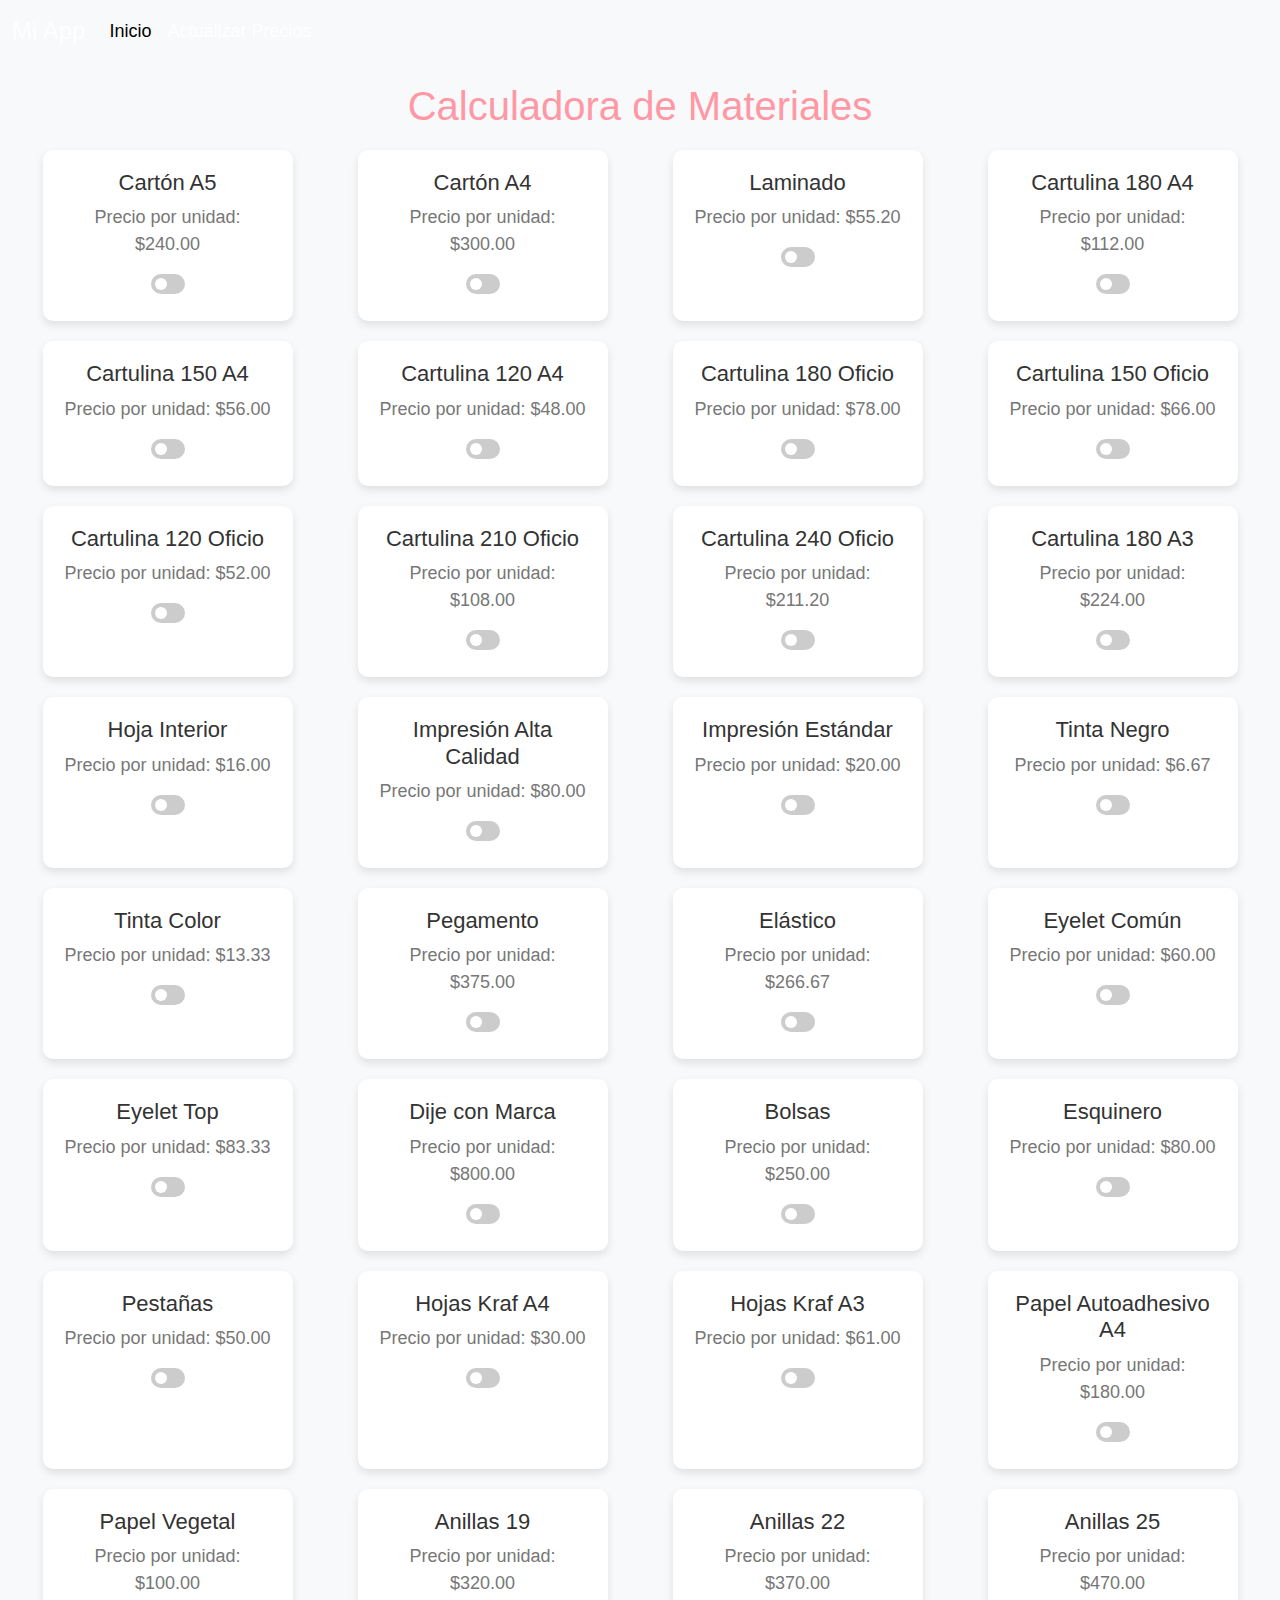
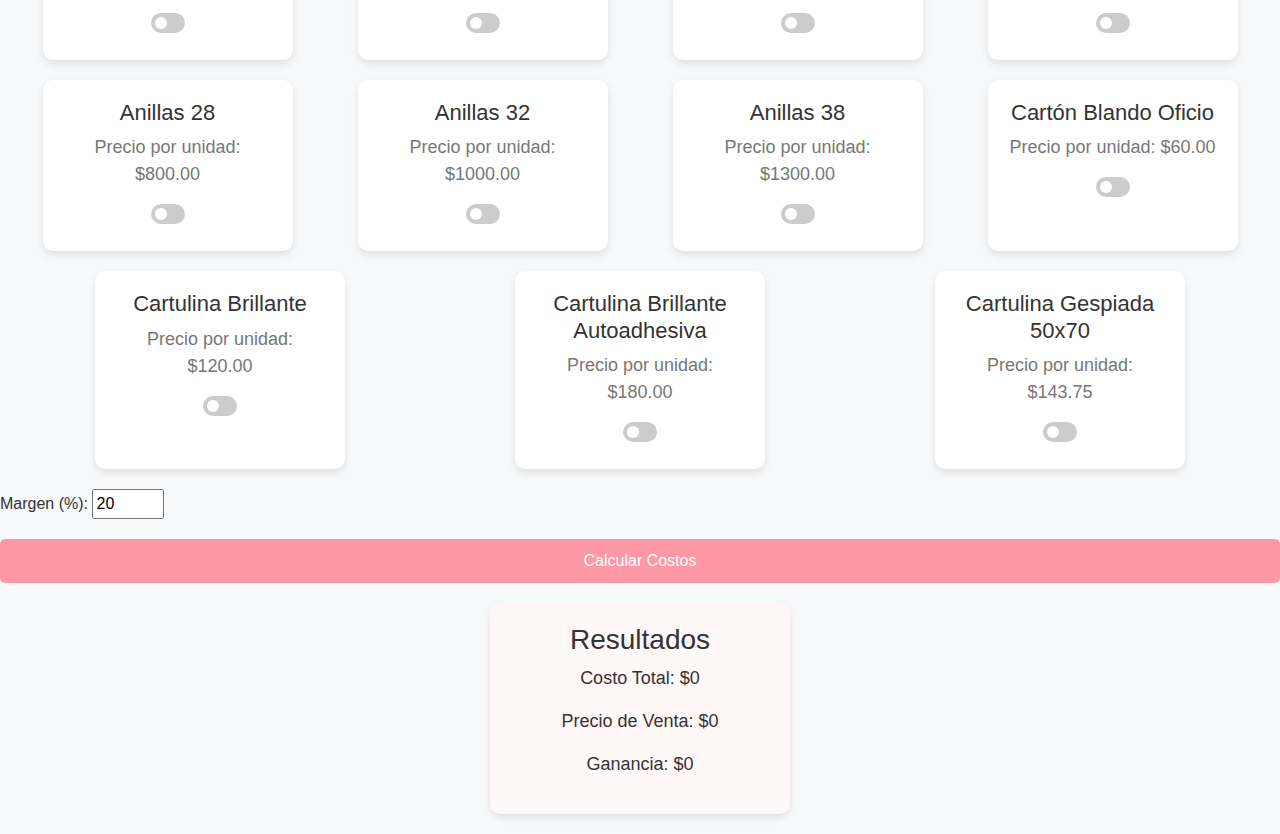
==== index.html @ b8311b7b "Primer commit" ====
<!DOCTYPE html>
<html lang="en">

<head>
    <meta charset="UTF-8">
    <meta name="viewport" content="width=device-width, initial-scale=1.0">
    <title>Calculadora de Materiales</title>
    <link href="https://cdn.jsdelivr.net/npm/bootstrap@5.3.0-alpha1/dist/css/bootstrap.min.css" rel="stylesheet">
    <link rel="stylesheet" href="estilos.css">
</head>

<body>
    <nav class="navbar navbar-expand-lg navbar-light bg-light">
        <div class="container-fluid">
            <a class="navbar-brand" href="#">Mi App</a>
            <button class="navbar-toggler" type="button" data-bs-toggle="collapse" data-bs-target="#navbarNav"
                aria-controls="navbarNav" aria-expanded="false" aria-label="Toggle navigation">
                <span class="navbar-toggler-icon"></span>
            </button>
            <div class="collapse navbar-collapse" id="navbarNav">
                <ul class="navbar-nav">
                    <li class="nav-item">
                        <a class="nav-link active" aria-current="page" href="index.html">Inicio</a>
                    </li>
                    <li class="nav-item">
                        <a class="nav-link" href="pages/update-precios.html">Actualizar Precios</a>
                    </li>
                </ul>
            </div>
        </div>
    </nav>

    <h1>Calculadora de Materiales</h1>

    <div class="material-card-container" id="material-card-container">
        <!-- Las tarjetas serán generadas dinámicamente aquí -->
    </div>

    <label for="margen">Margen (%):</label>
    <input type="number" id="margen" value="20" min="0" max="100">
    <button id="calculate-costs-btn">Calcular Costos</button>

    <div id="resultados">
        <h3>Resultados</h3>
        <p id="costo-total">Costo Total: $0</p>
        <p id="precio-venta">Precio de Venta: $0</p>
        <p id="ganancia">Ganancia: $0</p>
    </div>



    <script src="index.js"></script>
    <script src="https://cdn.jsdelivr.net/npm/bootstrap@5.3.0-alpha1/dist/js/bootstrap.bundle.min.js"></script>
</body>
</body>

</html>
---- estilos.css ----
/* Tipografía global */
body {
    font-family: 'Roboto', sans-serif;
    background-color: #f8f9fa;
    /* Fondo claro */
    color: #333;
    /* Texto en color oscuro */
    margin: 0;
    padding: 0;
}

/* Estilos del Navbar */
.navbar {
    background-color: #FF98A5;
    /* Color principal de tu página */
}

.navbar .navbar-brand {
    color: white;
    font-size: 24px;
}

.navbar .nav-link {
    color: white;
    font-size: 18px;
}

.navbar .nav-link:hover {
    color: #f5f5f5;
}

/* Estilo de encabezados */
h1,
h2 {
    color: #FF98A5;
    /* Color principal */
    text-align: center;
    margin-top: 20px;
}

/* Estilos para las tarjetas de los materiales */
.material-card-container {
    display: flex;
    flex-wrap: wrap;
    justify-content: space-around;
    gap: 20px;
    margin: 20px;
}

.material-card {
    background-color: #fff;
    border-radius: 10px;
    padding: 20px;
    box-shadow: 0 4px 8px rgba(0, 0, 0, 0.1);
    width: 250px;
    text-align: center;
    transition: transform 0.2s ease-in-out;
}

.material-card:hover {
    transform: translateY(-5px);
    /* Efecto de elevación */
}

.material-card h3 {
    font-size: 22px;
    color: #333;
}

.material-card p {
    font-size: 18px;
    color: #777;
}

/* Estilos para los botones */
button {
    background-color: #FF98A5;
    color: white;
    padding: 10px 20px;
    border: none;
    border-radius: 5px;
    cursor: pointer;
    margin-top: 20px;
    display: block;
    width: 100%;
}

button:hover {
    background-color: #ff6578;
}

/* Estilos del contenedor de resultados */
#resultados {
    margin: 20px auto;
    padding: 20px;
    background-color: #fff7f8;
    border-radius: 10px;
    box-shadow: 0 4px 8px rgba(0, 0, 0, 0.1);
    width: 300px;
    text-align: center;
}

#resultados p {
    font-size: 18px;
    color: #333;
}

/* Estilos del formulario de añadir nuevo material */
form#add-material-form {
    background-color: #fff;
    padding: 20px;
    border-radius: 10px;
    box-shadow: 0 4px 8px rgba(0, 0, 0, 0.1);
    margin: 20px auto;
    width: 300px;
    text-align: center;
}

form#add-material-form label {
    display: block;
    margin-bottom: 10px;
    font-size: 16px;
    color: #333;
}

form#add-material-form input {
    width: calc(100% - 20px);
    padding: 10px;
    margin-bottom: 15px;
    border-radius: 5px;
    border: 1px solid #ddd;
}

form#add-material-form button {
    background-color: #FF98A5;
    color: white;
    padding: 10px;
    border: none;
    border-radius: 5px;
    cursor: pointer;
}

form#add-material-form button:hover {
    background-color: #ff6578;
}

/* Estilos para el interruptor */
.switch {
    position: relative;
    display: inline-block;
    width: 34px;
    height: 20px;
}

.switch input {
    display: none;
}

.slider {
    position: absolute;
    cursor: pointer;
    top: 0;
    left: 0;
    right: 0;
    bottom: 0;
    background-color: #ccc;
    transition: .4s;
    border-radius: 34px;
}

.slider:before {
    position: absolute;
    content: "";
    height: 12px;
    width: 12px;
    left: 4px;
    bottom: 4px;
    background-color: white;
    transition: .4s;
    border-radius: 50%;
}

input:checked+.slider {
    background-color: #FF98A5;
}

input:checked+.slider:before {
    transform: translateX(14px);
}

/* Estilos del footer */
footer {
    background-color: #FF98A5;
    color: white;
    text-align: center;
    padding: 10px 0;
    margin-top: 20px;
}

footer p {
    margin: 0;
    font-size: 14px;
}
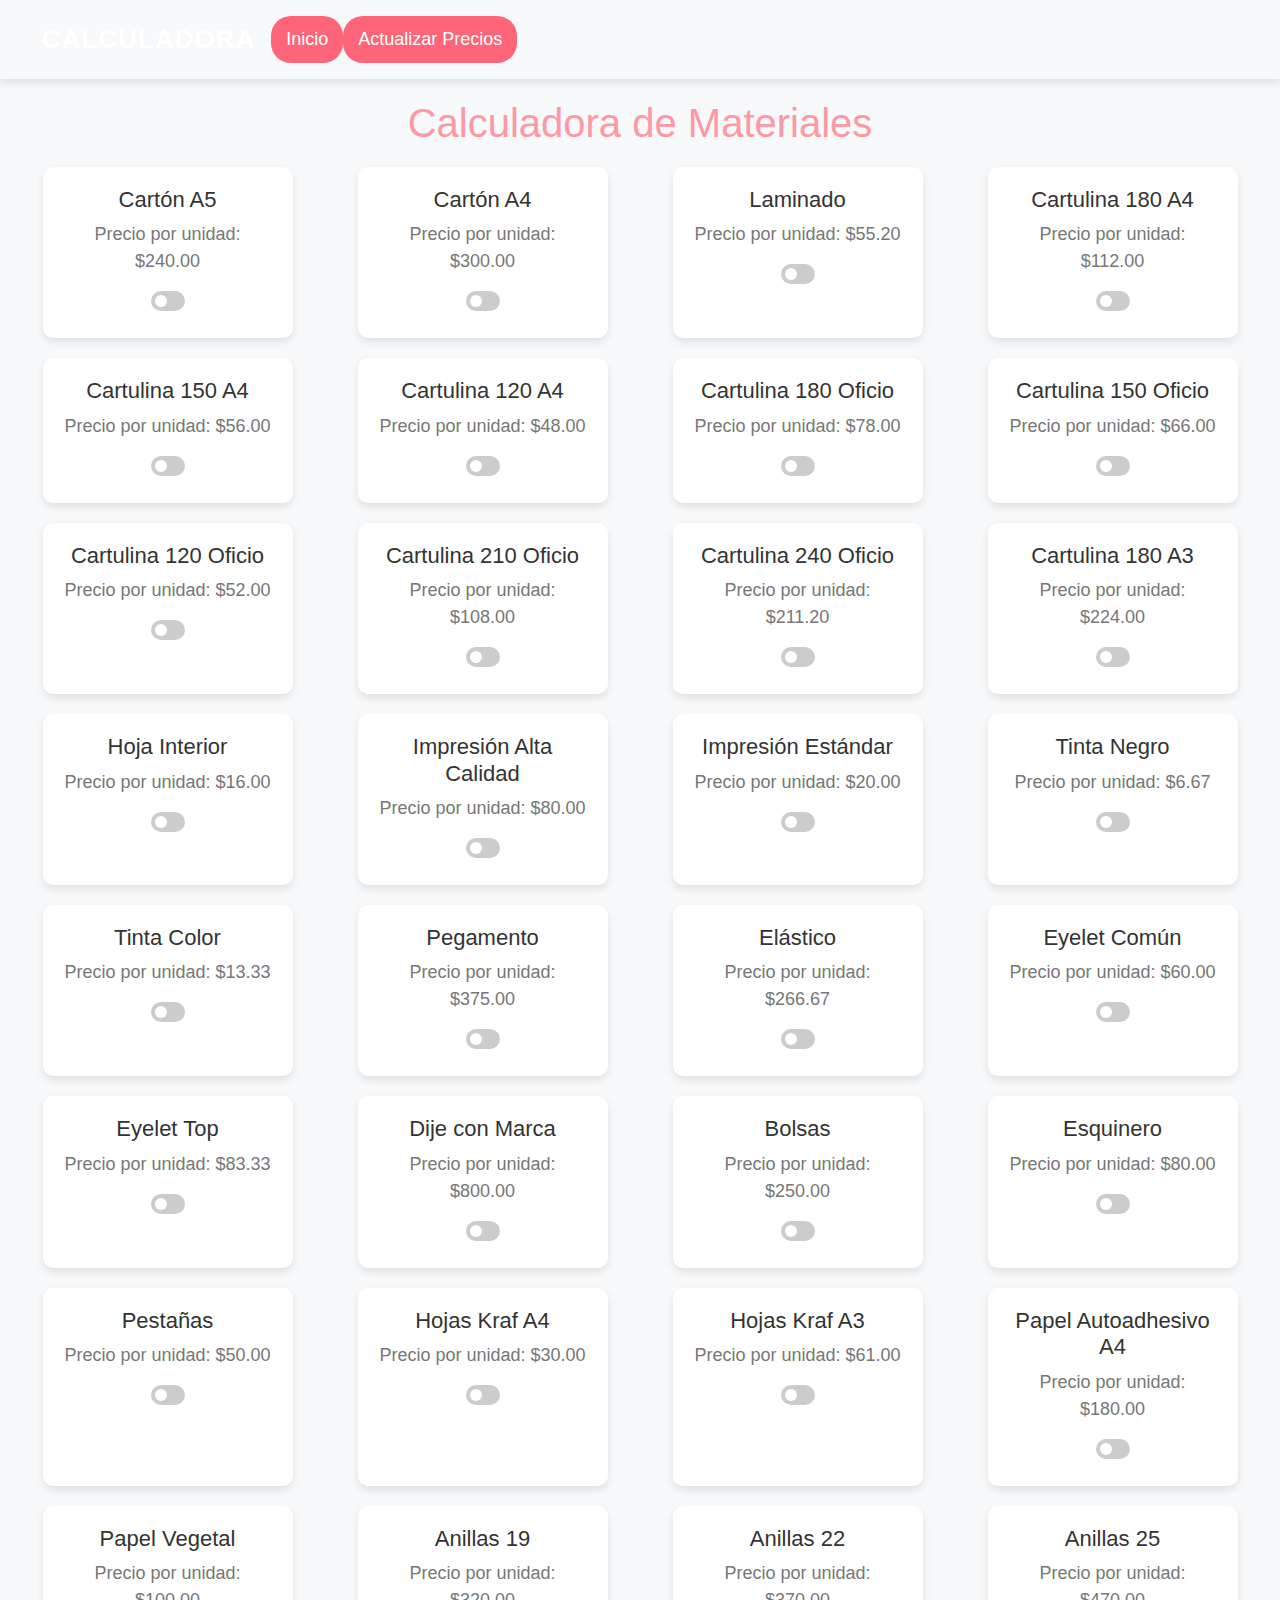
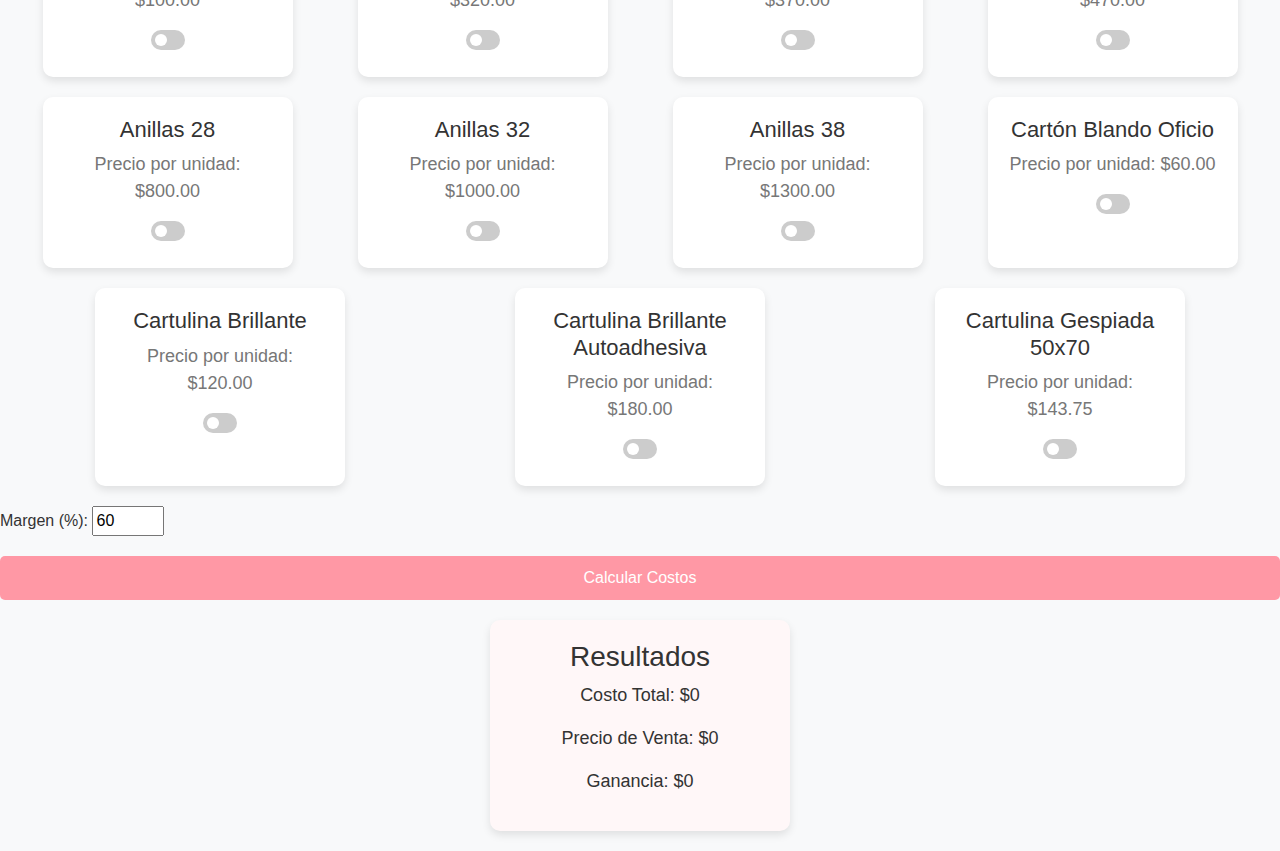
==== commit 659e53ed: "segundo commit" ====
--- a/index.html
+++ b/index.html
@@ -12,7 +12,7 @@
 <body>
     <nav class="navbar navbar-expand-lg navbar-light bg-light">
         <div class="container-fluid">
-            <a class="navbar-brand" href="#">Mi App</a>
+            <a class="navbar-brand" href="#">Calculadora</a>
             <button class="navbar-toggler" type="button" data-bs-toggle="collapse" data-bs-target="#navbarNav"
                 aria-controls="navbarNav" aria-expanded="false" aria-label="Toggle navigation">
                 <span class="navbar-toggler-icon"></span>
@@ -23,7 +23,7 @@
                         <a class="nav-link active" aria-current="page" href="index.html">Inicio</a>
                     </li>
                     <li class="nav-item">
-                        <a class="nav-link" href="pages/update-precios.html">Actualizar Precios</a>
+                        <a class="nav-link active" href="pages/update-precios.html">Actualizar Precios</a>
                     </li>
                 </ul>
             </div>
@@ -37,7 +37,7 @@
     </div>
 
     <label for="margen">Margen (%):</label>
-    <input type="number" id="margen" value="20" min="0" max="100">
+    <input type="number" id="margen" value="60" min="0" max="100">
     <button id="calculate-costs-btn">Calcular Costos</button>
 
     <div id="resultados">
--- a/estilos.css
+++ b/estilos.css
@@ -9,24 +9,83 @@
     padding: 0;
 }
 
-/* Estilos del Navbar */
+/* Estilo para el Navbar */
 .navbar {
     background-color: #FF98A5;
-    /* Color principal de tu página */
+    /* Color principal */
+    padding: 15px 30px;
+    box-shadow: 0 4px 8px rgba(0, 0, 0, 0.1);
+    /* Sombra suave para destacar el navbar */
 }
 
 .navbar .navbar-brand {
     color: white;
-    font-size: 24px;
+    font-size: 26px;
+    font-weight: bold;
+    text-transform: uppercase;
+    letter-spacing: 1px;
+}
+
+.navbar .navbar-brand:hover {
+    color: #f5f5f5;
+    /* Un ligero cambio de color en hover */
 }
 
 .navbar .nav-link {
     color: white;
     font-size: 18px;
+    padding-left: 20px;
+    padding-right: 20px;
+    transition: color 0.3s ease-in-out;
 }
 
 .navbar .nav-link:hover {
     color: #f5f5f5;
+    /* Efecto hover en los enlaces */
+}
+
+.navbar .nav-link.active {
+    color: #fff;
+    /* Color blanco para el enlace activo */
+    background-color: #ff6578;
+    /* Color de fondo para el enlace activo */
+    border-radius: 20px;
+    padding: 10px 15px;
+    transition: background-color 0.3s ease-in-out;
+}
+
+.navbar-toggler {
+    border: none;
+}
+
+.navbar-toggler-icon {
+    background-image: url('data:image/svg+xml;charset=utf8,%3Csvg xmlns="http://www.w3.org/2000/svg" fill="%23ffffff" viewBox="0 0 30 30"%3E%3Cpath stroke="rgba%280, 0, 0, 0.5%29" stroke-linecap="round" stroke-miterlimit="10" stroke-width="2" d="M4 7h22M4 15h22M4 23h22"/%3E%3C/svg%3E');
+}
+
+/* Sombra debajo del navbar cuando se desplaza */
+.navbar.fixed-top {
+    transition: box-shadow 0.3s ease-in-out;
+}
+
+.navbar.fixed-top.scrolled {
+    box-shadow: 0 8px 16px rgba(0, 0, 0, 0.1);
+    /* Mayor sombra cuando se desplaza */
+}
+
+/* Ajustes para pantallas pequeñas */
+@media (max-width: 992px) {
+    .navbar {
+        padding: 10px 20px;
+    }
+
+    .navbar .nav-link {
+        padding-left: 10px;
+        padding-right: 10px;
+    }
+
+    .navbar .navbar-brand {
+        font-size: 22px;
+    }
 }
 
 /* Estilo de encabezados */
